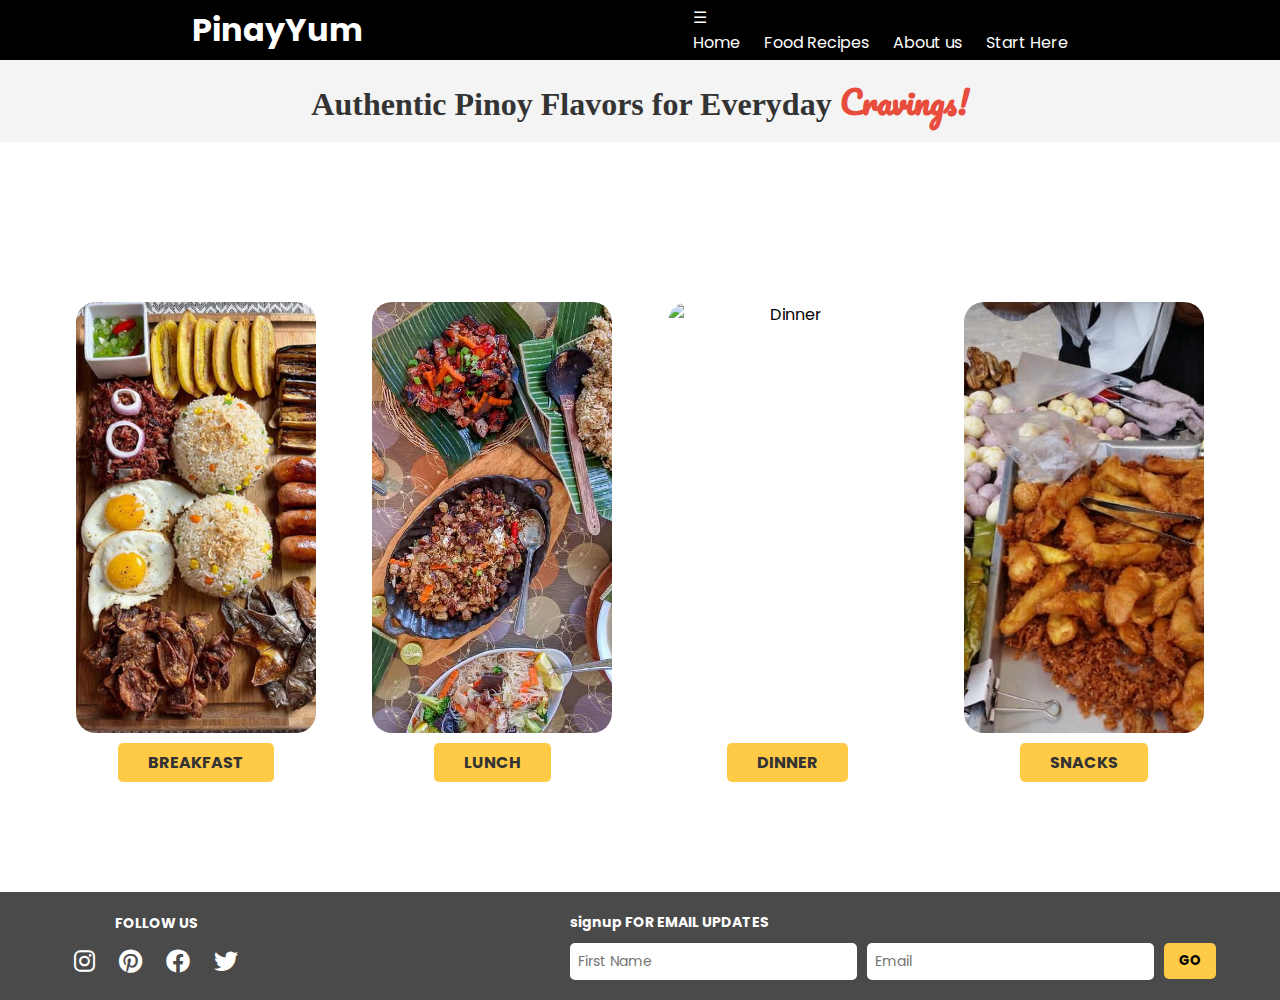
==== Recipe Sharing Web/index.html @ a67d1a05 "Update index.html" ====
<!DOCTYPE html>
<html lang="en">
<head>
    <meta charset="UTF-8">
    <meta name="viewport" content="width=device-width, initial-scale=1.0">
    <link rel="stylesheet" href="style.css">
    <link href="https://fonts.googleapis.com/css2?family=Pacifico&display=swap" rel="stylesheet">
    <link rel="stylesheet" href="https://cdnjs.cloudflare.com/ajax/libs/font-awesome/6.0.0-beta3/css/all.min.css">
    <link href="https://fonts.googleapis.com/css2?family=Dancing+Script:wght@400;700&display=swap" rel="stylesheet">
    <title>Pinoy Recipe</title>
</head>
<body>
    <header>
        <div class="nav">
            <h1 class="logo">PinayYum</h1>
            <nav>
                <div class="menu-icon">&#9776;</div>
                <ul class="nav-list">
                    <li>Home</li>
                    <li>Food Recipes</li>
                    <li>About us</li>
                    <li>Start Here</li>
                </ul>
            </nav>
        </div>
    </header>

    <section class="tagline-section">
        <div class="container">
            <p class="tagline">Authentic Pinoy Flavors for Everyday<span class="cursive"> Cravings!</span></p>
        </div>
    </section>
    
    <section class="bg-food">
        <div class="text-overlay">
            What's for?
        </div>

        <div class="flex-container">
            <div class="flex-item">
                <img src="images/breakfast.png" alt="Breakfast">
                <div class="label">BREAKFAST</div>
            </div>
            <div class="flex-item">
                <img src="images/lunch.png" alt="Lunch">
                <div class="label">LUNCH</div>
            </div>
            <div class="flex-item">
                <img src="images/dinner.png" alt="Dinner">
                <div class="label">DINNER</div>
            </div>
            <div class="flex-item">
                <img src="images/snacks.png" alt="Snacks">
                <div class="label">SNACKS</div>
            </div>
        </div>
    </section>

    <footer class="footer">
        <div class="footer-container">
            <div class="social-media">
                <span>FOLLOW US</span>
                <div class="social-icons">
                    <a href="#" aria-label="Instagram"><i class="fab fa-instagram"></i></a>
                    <a href="#" aria-label="Pinterest"><i class="fab fa-pinterest"></i></a>
                    <a href="#" aria-label="Facebook"><i class="fab fa-facebook"></i></a>
                    <a href="#" aria-label="Twitter"><i class="fab fa-twitter"></i></a>
                </div>
            </div>
            <div class="email-signup">
                <span class="signup-title">signup FOR EMAIL UPDATES</span>
                <div class="email-form">
                    <input type="text" placeholder="First Name">
                    <input type="email" placeholder="Email">
                    <button>GO</button>
                </div>
            </div>
        </div>
    </footer>
</body>
</html>
---- Recipe Sharing Web/style.css ----
@import url('https://fonts.googleapis.com/css?family=Poppins:wght@300;400;500;600&display=swap');

*{
    margin: 0;
    padding: 0;
    box-sizing: border-box;
    font-family: 'Poppins', sans-serif;
}

body{
    width: 100%;
    min-height: 100vh;
    background: white;
}

header{
    height: 60px;
    width: 100%;
    background: black;
    color: white;
    display: flex;
    align-items: center;
}

.nav{
    width: 70%;
    margin: 0 auto;
    display: flex;
    align-items: center;
    justify-content: space-between;
}

nav ul li{
    list-style: none;
    display: inline;
    margin-right: 20px;
    
}

/*
.logo {
  planning...
}
*/

.tagline-section {
    background-color: #f4f4f4; 
    padding: 1% 0; 
    display: flex; 
    justify-content: center;
    align-items: center; 
}

.container {
    width: 100%; 
    display: flex;
    justify-content: center;
}

.tagline {
    font-size: 2.5vw; 
    font-weight: bold;
    text-align: center;
    color: #333; 
    max-width: 90%; 
    font-family: 'Times New Roman', Times, serif;
}

.cursive {
    font-family: 'Pacifico', cursive; 
    color: #e74c3c;
}

.text-overlay {
    position: absolute; 
    top: 40; 
    left: 3%; 
    padding: 20px; 
    font-size: 3vw; 
    color: white; 
    font-family: 'Dancing Script', cursive;
    line-height: 1.2;
}

.bg-food {
    width: 100%;
    min-height: 750px; 
    background: url(images/background-food.png) no-repeat center center;
    background-size: cover;
    background-position: center center; 
    background-attachment: fixed; 
}

@media (max-width: 768px) {
    .bg-food {
        min-height: 600px; 
    }
}

@media (max-width: 480px) {
    .bg-food {
        min-height: 500px;
    }
}

.flex-container {
    display: flex;
    justify-content: space-evenly;
    align-items: flex-start;
    gap: 20px; 
    padding: 150px 50px 50px 50px;
    flex-wrap: wrap; 
    width: 100%;
    box-sizing: border-box;
    
}

.flex-item {
    display: flex;
    flex-direction: column;
    align-items: center;
    background-color: white;
    padding: 10px;
    border-radius: 10px;
    text-align: center;
    width: 22%; 
    box-sizing: border-box;
    transition: all 0.3s ease; 
    min-width: 250px; 
    height: 500px; 
    display: flex;
    flex-direction: column;
    justify-content: space-between; 
}

.flex-item img {
    width: 100%; 
    height: 90%; 
    object-fit: cover;
    border-radius: 20px;
    transition: all 0.3s ease; 
}

.label {
    margin-top: 10px;
    display: inline-block;
    background-color: #ffcb47;
    color: #333;
    font-weight: bold;
    padding: 5px 15px;
    border-radius: 5px;
    font-size: 16px;
    padding: 7px 30px; 
    font-family: 'Poppins', sans-serif;
    text-transform: uppercase;
}

.footer {
    background-color: #4a4a4a;
    color: white;
    padding: 20px 0;
    display: flex;
    justify-content: center;
    align-items: center;
}

.footer-container {
    display: flex;
    justify-content: space-between;
    align-items: center;
    width: 90%;
    max-width: 1200px;
}

.social-media {
    display: flex;
    flex-direction: column;
    align-items: center;
}

.social-media span {
    font-size: 14px;
    font-weight: bold;
    margin-bottom: 10px;
}

.social-icons a img {
    width: 30px;
    height: 30px;
    margin: 0 5px;
    transition: transform 0.3s;
}

.social-icons a img:hover {
    transform: scale(1.2);
}

.email-signup {
    display: flex;
    flex-direction: column;
    align-items: flex-start;
}

.signup-title {
    font-size: 14px;
    font-weight: bold;
    margin-bottom: 10px;
}

.email-form {
    display: flex;
    align-items: center;
    gap: 10px;
}

.email-form input {
    padding: 8px;
    border: none;
    border-radius: 5px;
    font-size: 14px;
}

.email-form button {
    padding: 8px 15px;
    background-color: #ffcb47;
    border: none;
    border-radius: 5px;
    font-weight: bold;
    cursor: pointer;
    transition: background-color 0.3s;
}

.email-form button:hover {
    background-color: #e5b23a;
}

.social-icons a {
    color: white;
    font-size: 24px;
    margin: 0 10px;
    transition: transform 0.3s, color 0.3s;
}

.social-icons a:hover {
    transform: scale(1.2);
    color: #ffcb47;
}

@media (max-width: 768px) {
    .footer-container {
        flex-direction: column;
        align-items: center;
        text-align: center;
    }

    .email-signup {
        align-items: center;
    }
}

@media (max-width: 768px) {
    .flex-item img {
        height: 75%;
    }
}

@media (max-width: 480px) {
    .flex-item img {
        height: 65%;
    }
}

@media (max-width: 768px) {
    .text-overlay {
        font-size: 8vw; 
        padding: 15px; 
    }
}

@media (max-width: 480px) {
    .text-overlay {
        font-size: 10vw; 
        padding: 10px; 
    }
}

@media (max-width: 768px) {
    .text-overlay {
        font-size: 8vw; 
        padding: 15px; 
    }
}

@media (max-width: 480px) {
    .text-overlay {
        font-size: 10vw; 
        padding: 10px; 
    }
}
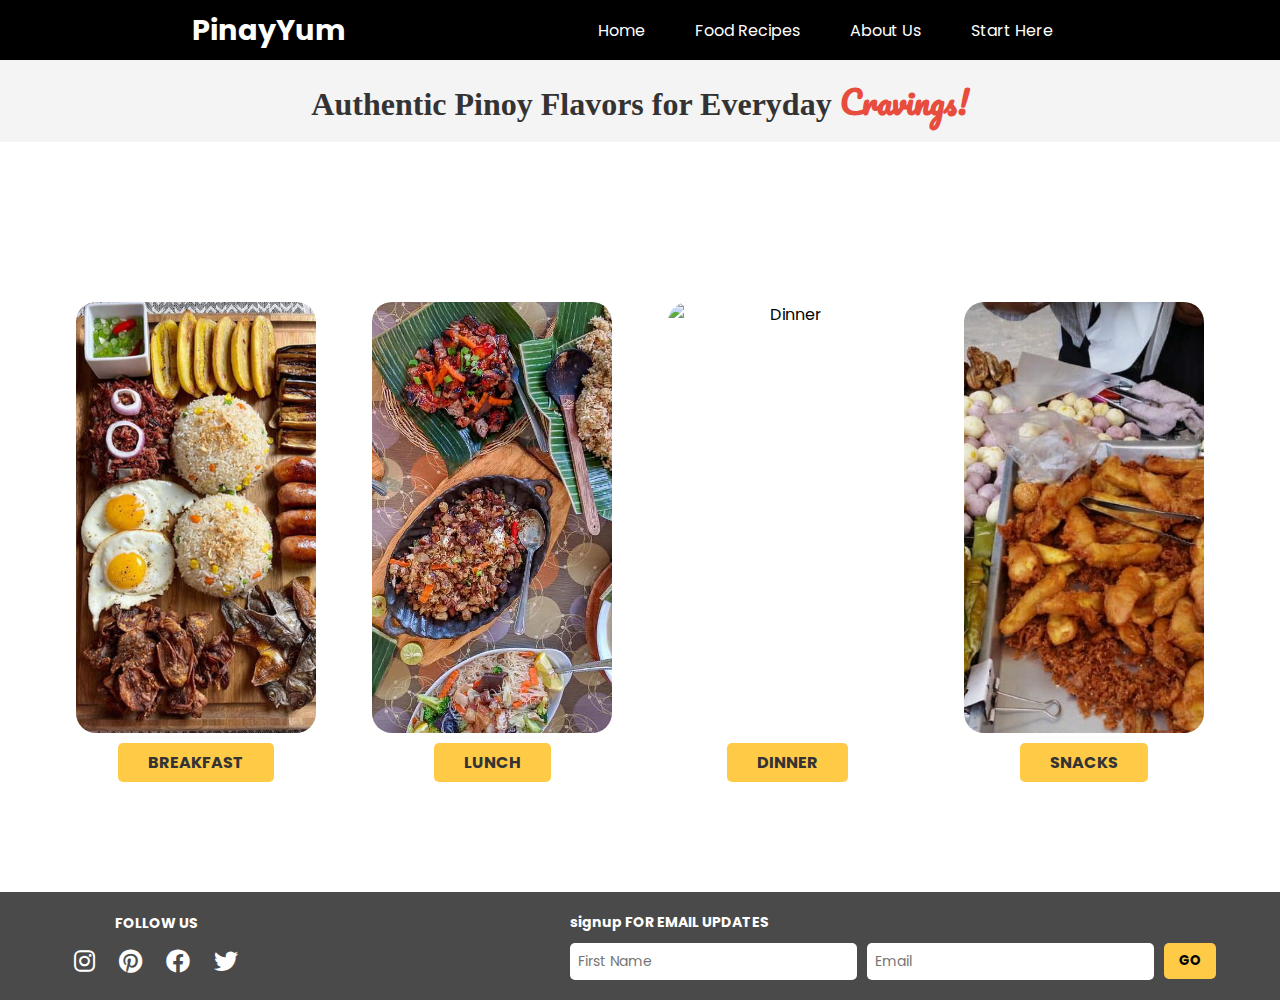
==== commit f3a65642: "latest update" ====
--- a/Recipe Sharing Web/index.html
+++ b/Recipe Sharing Web/index.html
@@ -16,10 +16,10 @@
             <nav>
                 <div class="menu-icon">&#9776;</div>
                 <ul class="nav-list">
-                    <li>Home</li>
-                    <li>Food Recipes</li>
-                    <li>About us</li>
-                    <li>Start Here</li>
+                    <li><a href="index.html">Home</a></li>
+                    <li><a href="food-recipes.html">Food Recipes</a></li>
+                    <li><a href="about-us.html">About Us</a></li>
+                    <li><a href="start-here.html">Start Here</a></li>
                 </ul>
             </nav>
         </div>
@@ -78,4 +78,4 @@
         </div>
     </footer>
 </body>
-</html>
+</html>--- a/Recipe Sharing Web/style.css
+++ b/Recipe Sharing Web/style.css
@@ -1,19 +1,19 @@
 @import url('https://fonts.googleapis.com/css?family=Poppins:wght@300;400;500;600&display=swap');
 
-*{
+* {
     margin: 0;
     padding: 0;
     box-sizing: border-box;
     font-family: 'Poppins', sans-serif;
 }
 
-body{
+body {
     width: 100%;
     min-height: 100vh;
     background: white;
 }
 
-header{
+header {
     height: 60px;
     width: 100%;
     background: black;
@@ -22,7 +22,7 @@
     align-items: center;
 }
 
-.nav{
+.nav {
     width: 70%;
     margin: 0 auto;
     display: flex;
@@ -30,70 +30,92 @@
     justify-content: space-between;
 }
 
-nav ul li{
+.logo {
+    font-size: 1.8rem;
+    font-weight: bold;
+}
+
+.nav-list {
+    display: flex;
     list-style: none;
-    display: inline;
+}
+
+nav ul li {
     margin-right: 20px;
-    
-}
-
-/*
-.logo {
-  planning...
-}
-*/
+}
+
+nav ul li a {
+    color: white;
+    text-decoration: none;
+    font-size: 1rem;
+    padding: 10px 15px;
+    display: inline-block;
+    transition: background-color 0.3s ease;
+}
+
+nav ul li a:hover {
+    background-color: #333;
+    border-radius: 5px;
+}
+
+.menu-icon {
+    font-size: 30px;
+    padding: 20px;
+    cursor: pointer;
+    display: none;
+}
 
 .tagline-section {
-    background-color: #f4f4f4; 
-    padding: 1% 0; 
-    display: flex; 
+    background-color: #f4f4f4;
+    padding: 1% 0;
+    display: flex;
     justify-content: center;
-    align-items: center; 
+    align-items: center;
 }
 
 .container {
-    width: 100%; 
+    width: 100%;
     display: flex;
     justify-content: center;
 }
 
 .tagline {
-    font-size: 2.5vw; 
+    font-size: 2.5vw;
     font-weight: bold;
     text-align: center;
-    color: #333; 
-    max-width: 90%; 
+    color: #333;
+    max-width: 90%;
     font-family: 'Times New Roman', Times, serif;
 }
 
 .cursive {
-    font-family: 'Pacifico', cursive; 
+    font-family: 'Pacifico', cursive;
     color: #e74c3c;
 }
 
 .text-overlay {
-    position: absolute; 
-    top: 40; 
-    left: 3%; 
-    padding: 20px; 
-    font-size: 3vw; 
-    color: white; 
+    position: absolute;
+    top: 40;
+    left: 3%;
+    padding: 20px;
+    font-size: 3vw;
+    color: white;
     font-family: 'Dancing Script', cursive;
     line-height: 1.2;
 }
 
 .bg-food {
     width: 100%;
-    min-height: 750px; 
+    min-height: 750px;
     background: url(images/background-food.png) no-repeat center center;
     background-size: cover;
-    background-position: center center; 
-    background-attachment: fixed; 
+    background-position: center center;
+    background-attachment: fixed;
 }
 
 @media (max-width: 768px) {
     .bg-food {
-        min-height: 600px; 
+        min-height: 600px;
     }
 }
 
@@ -107,12 +129,11 @@
     display: flex;
     justify-content: space-evenly;
     align-items: flex-start;
-    gap: 20px; 
+    gap: 20px;
     padding: 150px 50px 50px 50px;
-    flex-wrap: wrap; 
+    flex-wrap: wrap;
     width: 100%;
     box-sizing: border-box;
-    
 }
 
 .flex-item {
@@ -123,22 +144,22 @@
     padding: 10px;
     border-radius: 10px;
     text-align: center;
-    width: 22%; 
+    width: 22%;
     box-sizing: border-box;
-    transition: all 0.3s ease; 
-    min-width: 250px; 
-    height: 500px; 
+    transition: all 0.3s ease;
+    min-width: 250px;
+    height: 500px;
     display: flex;
     flex-direction: column;
-    justify-content: space-between; 
+    justify-content: space-between;
 }
 
 .flex-item img {
-    width: 100%; 
-    height: 90%; 
+    width: 100%;
+    height: 90%;
     object-fit: cover;
     border-radius: 20px;
-    transition: all 0.3s ease; 
+    transition: all 0.3s ease;
 }
 
 .label {
@@ -150,7 +171,7 @@
     padding: 5px 15px;
     border-radius: 5px;
     font-size: 16px;
-    padding: 7px 30px; 
+    padding: 7px 30px;
     font-family: 'Poppins', sans-serif;
     text-transform: uppercase;
 }
@@ -256,6 +277,16 @@
     .email-signup {
         align-items: center;
     }
+
+    .flex-container {
+        flex-direction: column;
+        align-items: center;
+    }
+
+    .flex-item {
+        width: 80%;
+        margin-bottom: 20px;
+    }
 }
 
 @media (max-width: 768px) {
@@ -272,35 +303,54 @@
 
 @media (max-width: 768px) {
     .text-overlay {
-        font-size: 8vw; 
-        padding: 15px; 
+        font-size: 8vw;
+        padding: 15px;
     }
 }
 
 @media (max-width: 480px) {
     .text-overlay {
-        font-size: 10vw; 
-        padding: 10px; 
-    }
-}
-
-@media (max-width: 768px) {
-    .text-overlay {
-        font-size: 8vw; 
-        padding: 15px; 
-    }
-}
-
-@media (max-width: 480px) {
-    .text-overlay {
-        font-size: 10vw; 
-        padding: 10px; 
-    }
-}
-
-
-
-
-
-
-
+        font-size: 10vw;
+        padding: 10px;
+    }
+}
+
+@media only screen and (min-width: 768px) {
+    .menu-icon {
+        display: none;
+    }
+
+    .nav-list {
+        display: flex;
+    }
+}
+
+@media only screen and (max-width: 768px) {
+    .menu-icon {
+        display: block;
+    }
+
+    .nav-list {
+        display: none;
+        position: absolute;
+        top: 60px;
+        right: 0;
+        background: black;
+        width: 100%;
+        padding: 20px 0;
+        text-align: center;
+    }
+
+    .nav-list li {
+        margin: 15px 0;
+    }
+
+    .nav-list li a {
+        font-size: 1.2rem;
+    }
+
+    .nav-list.active {
+        display: block;
+    }
+}
+
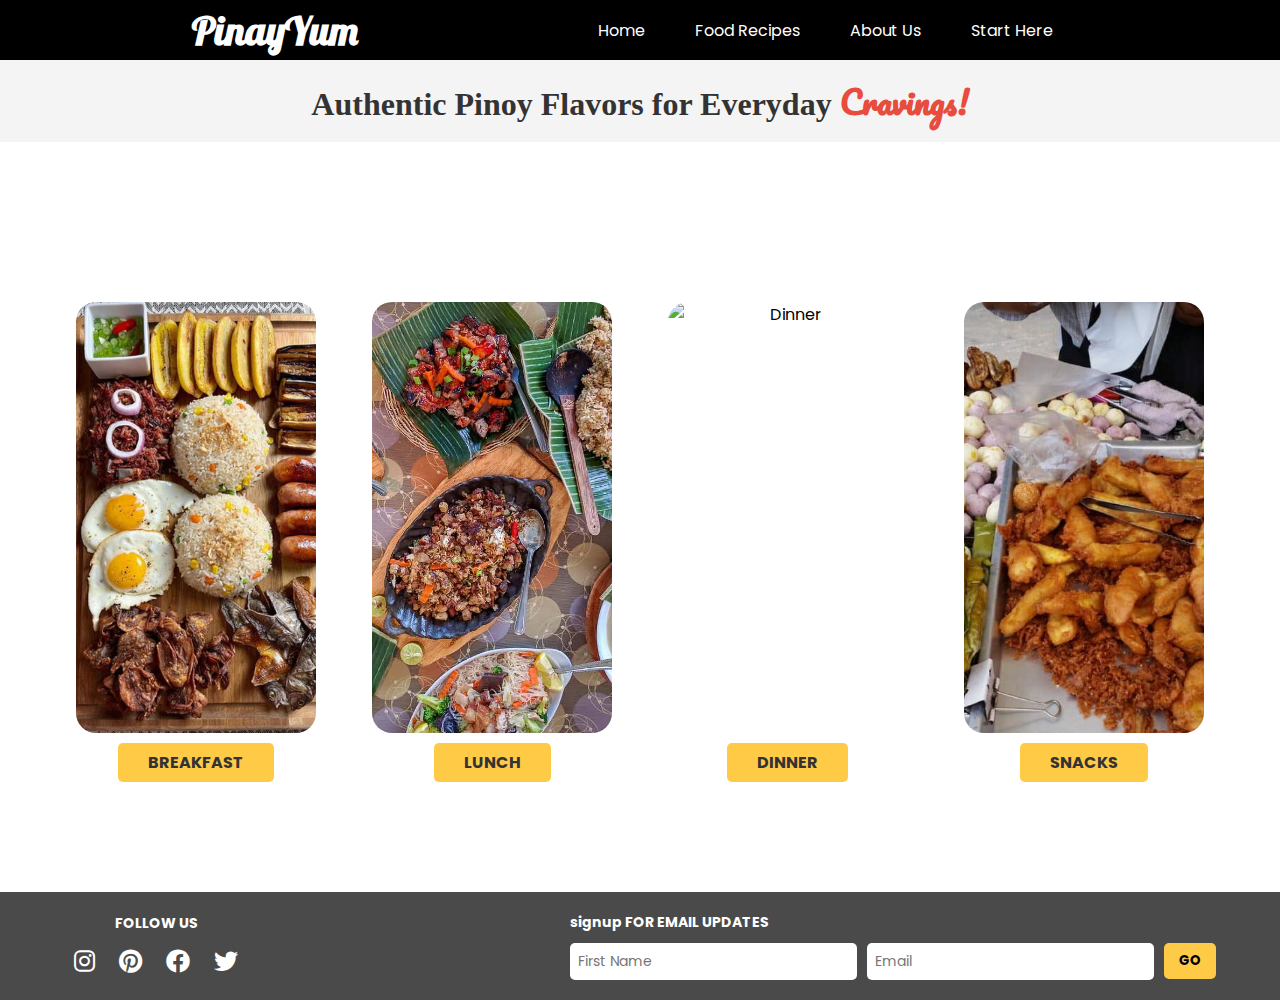
==== commit 46272fd1: "logo edits" ====
--- a/Recipe Sharing Web/index.html
+++ b/Recipe Sharing Web/index.html
@@ -7,6 +7,7 @@
     <link href="https://fonts.googleapis.com/css2?family=Pacifico&display=swap" rel="stylesheet">
     <link rel="stylesheet" href="https://cdnjs.cloudflare.com/ajax/libs/font-awesome/6.0.0-beta3/css/all.min.css">
     <link href="https://fonts.googleapis.com/css2?family=Dancing+Script:wght@400;700&display=swap" rel="stylesheet">
+    <link href="https://fonts.googleapis.com/css2?family=Lobster&display=swap" rel="stylesheet">
     <title>Pinoy Recipe</title>
 </head>
 <body>
--- a/Recipe Sharing Web/style.css
+++ b/Recipe Sharing Web/style.css
@@ -31,8 +31,11 @@
 }
 
 .logo {
-    font-size: 1.8rem;
-    font-weight: bold;
+    font-size: 2.5rem;
+    font-family: 'Lobster', cursive;
+    color: #ffffff;
+    margin: 0;
+    text-align: center;
 }
 
 .nav-list {
@@ -107,7 +110,7 @@
 .bg-food {
     width: 100%;
     min-height: 750px;
-    background: url(images/background-food.png) no-repeat center center;
+    background: url(images/background-food\ \(1\).png) no-repeat center center;
     background-size: cover;
     background-position: center center;
     background-attachment: fixed;
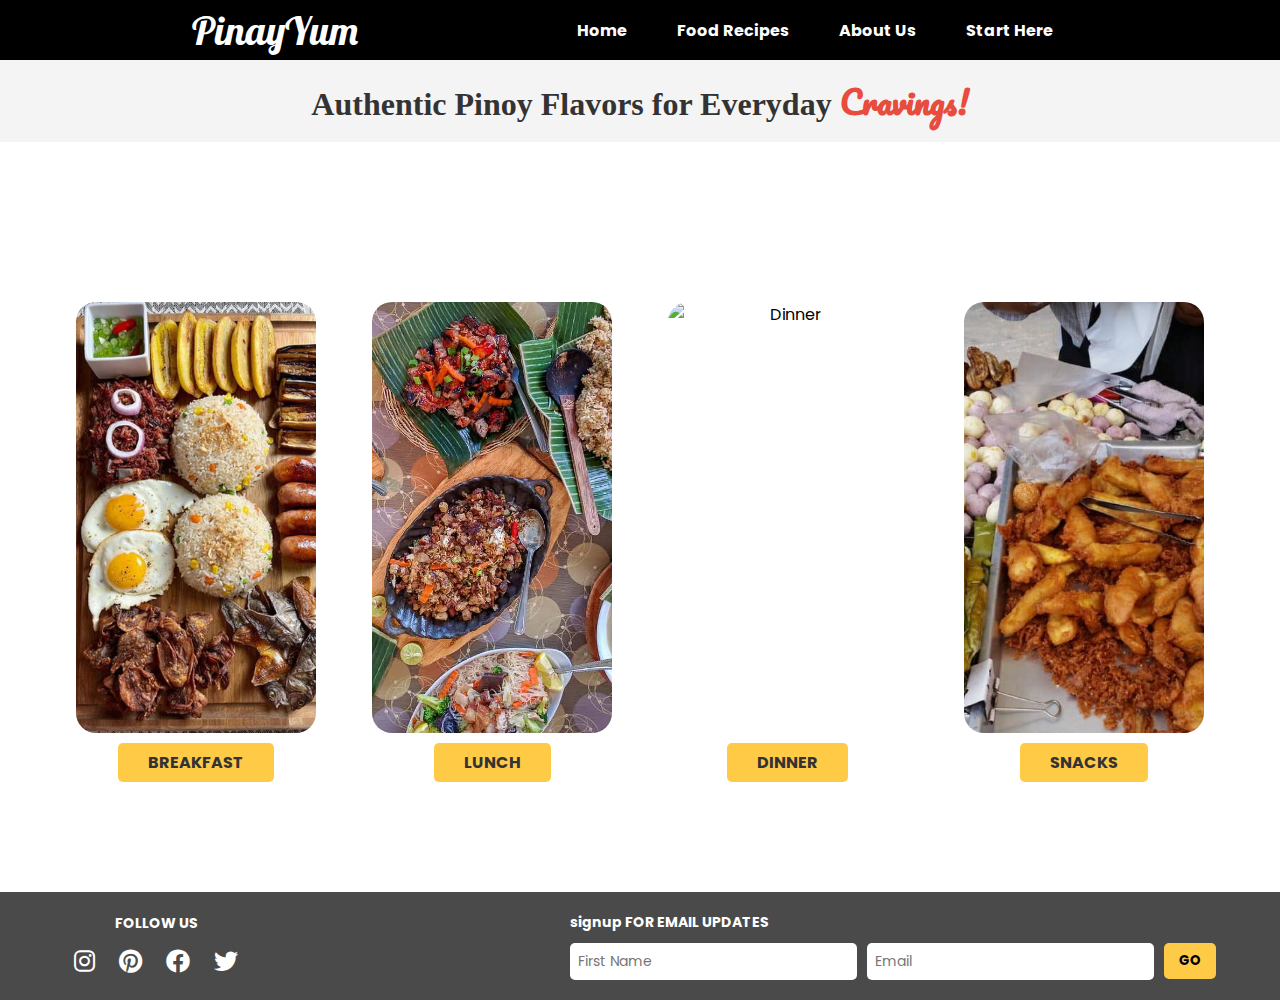
==== commit 4daeb30f: "Logo and hovering done!" ====
--- a/Recipe Sharing Web/index.html
+++ b/Recipe Sharing Web/index.html
@@ -13,7 +13,7 @@
 <body>
     <header>
         <div class="nav">
-            <h1 class="logo">PinayYum</h1>
+            <a href="index.html" class="logo">PinayYum</a>
             <nav>
                 <div class="menu-icon">&#9776;</div>
                 <ul class="nav-list">
@@ -38,22 +38,22 @@
         </div>
 
         <div class="flex-container">
-            <div class="flex-item">
+            <a href="breakfast.html" class="flex-item">
                 <img src="images/breakfast.png" alt="Breakfast">
                 <div class="label">BREAKFAST</div>
-            </div>
-            <div class="flex-item">
+            </a>
+            <a href="lunch.html" class="flex-item">
                 <img src="images/lunch.png" alt="Lunch">
                 <div class="label">LUNCH</div>
-            </div>
-            <div class="flex-item">
+            </a>
+            <a href="dinner.html" class="flex-item">
                 <img src="images/dinner.png" alt="Dinner">
                 <div class="label">DINNER</div>
-            </div>
-            <div class="flex-item">
+            </a>
+            <a href="snacks.html" class="flex-item">
                 <img src="images/snacks.png" alt="Snacks">
                 <div class="label">SNACKS</div>
-            </div>
+            </a>
         </div>
     </section>
 
@@ -79,4 +79,4 @@
         </div>
     </footer>
 </body>
-</html>+</html>
--- a/Recipe Sharing Web/style.css
+++ b/Recipe Sharing Web/style.css
@@ -31,6 +31,7 @@
 }
 
 .logo {
+    text-decoration: none;
     font-size: 2.5rem;
     font-family: 'Lobster', cursive;
     color: #ffffff;
@@ -41,6 +42,7 @@
 .nav-list {
     display: flex;
     list-style: none;
+    font-weight: bold;
 }
 
 nav ul li {
@@ -149,12 +151,12 @@
     text-align: center;
     width: 22%;
     box-sizing: border-box;
-    transition: all 0.3s ease;
+    transition: transform 0.3s ease, filter 0.3s ease;
     min-width: 250px;
     height: 500px;
-    display: flex;
-    flex-direction: column;
     justify-content: space-between;
+    text-decoration: none; 
+    color: inherit; 
 }
 
 .flex-item img {
@@ -162,7 +164,16 @@
     height: 90%;
     object-fit: cover;
     border-radius: 20px;
-    transition: all 0.3s ease;
+    transition: transform 0.3s ease, filter 0.3s ease;
+}
+
+.flex-item:hover {
+    transform: scale(1.05); 
+    filter: brightness(1); 
+}
+
+.flex-item:hover img {
+    filter: brightness(1); 
 }
 
 .label {
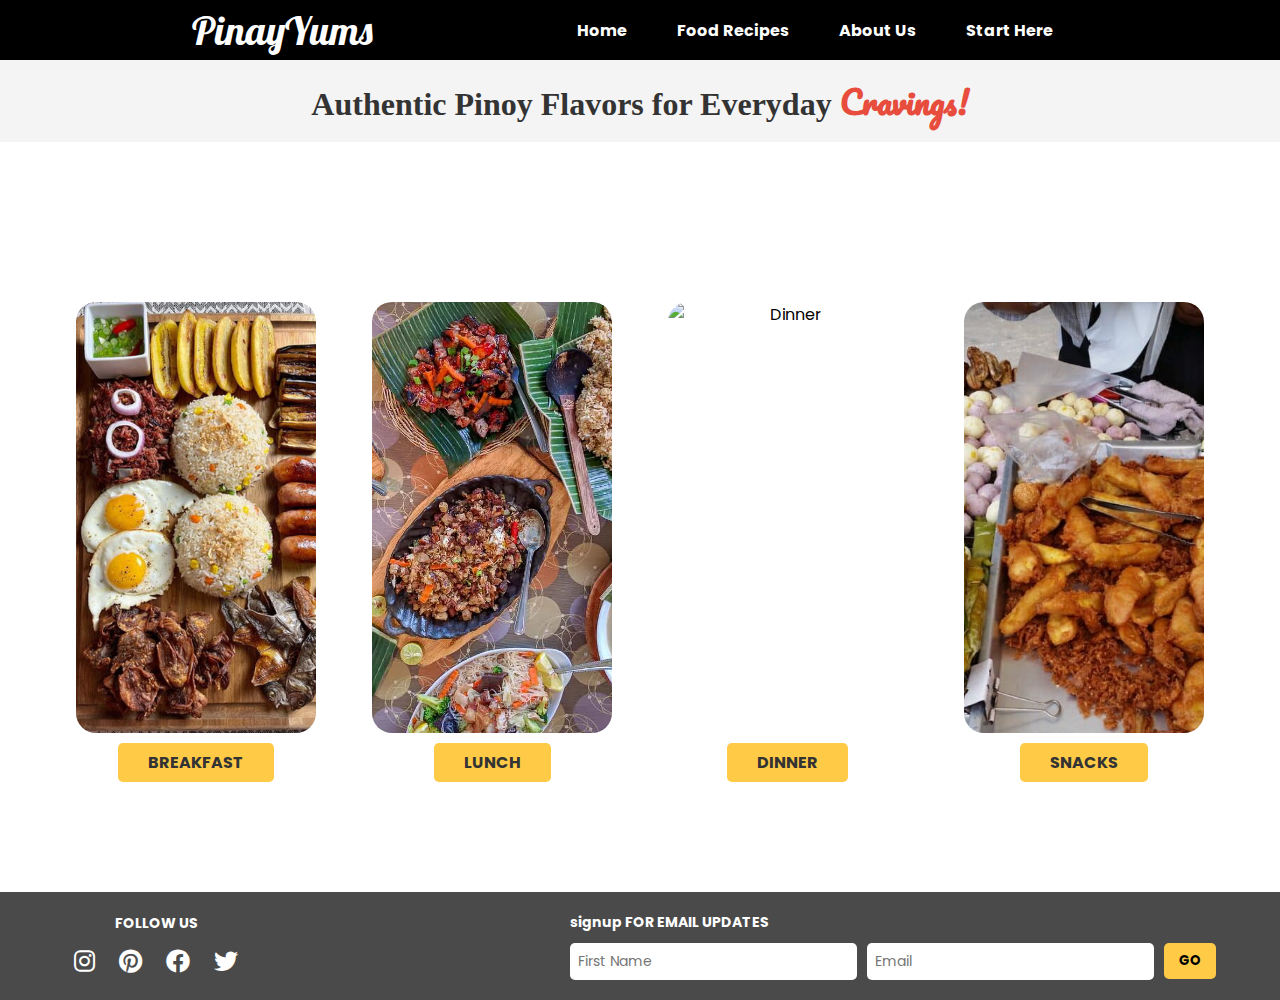
==== commit 53c36a70: "s" ====
--- a/Recipe Sharing Web/index.html
+++ b/Recipe Sharing Web/index.html
@@ -13,7 +13,7 @@
 <body>
     <header>
         <div class="nav">
-            <a href="index.html" class="logo">PinayYum</a>
+            <a href="index.html" class="logo">PinayYums</a>
             <nav>
                 <div class="menu-icon">&#9776;</div>
                 <ul class="nav-list">
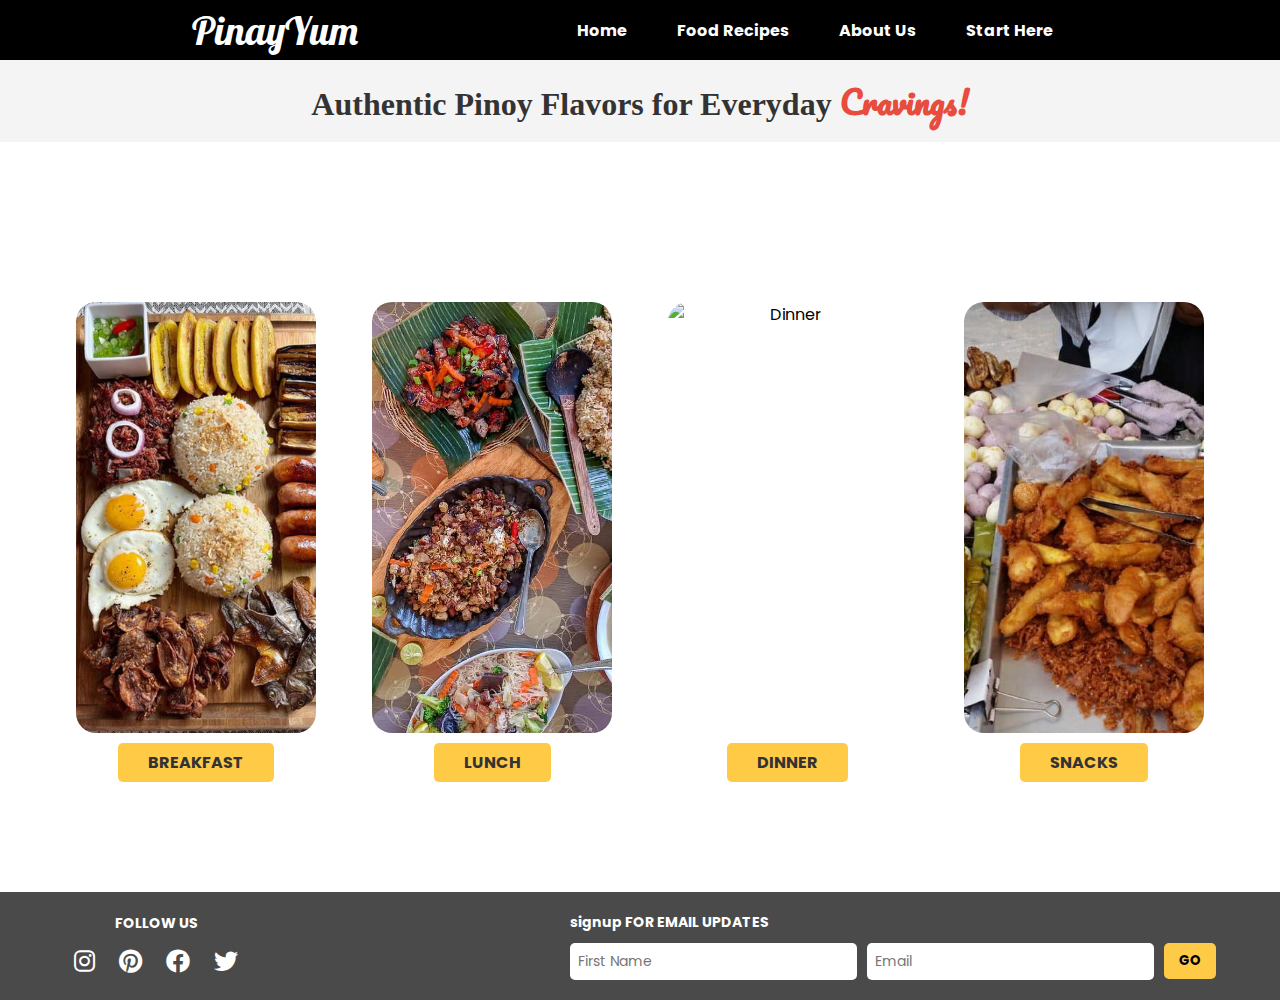
==== commit 4511ea3f: "test" ====
--- a/Recipe Sharing Web/index.html
+++ b/Recipe Sharing Web/index.html
@@ -13,7 +13,7 @@
 <body>
     <header>
         <div class="nav">
-            <a href="index.html" class="logo">PinayYums</a>
+            <a href="index.html" class="logo">PinayYum</a>
             <nav>
                 <div class="menu-icon">&#9776;</div>
                 <ul class="nav-list">
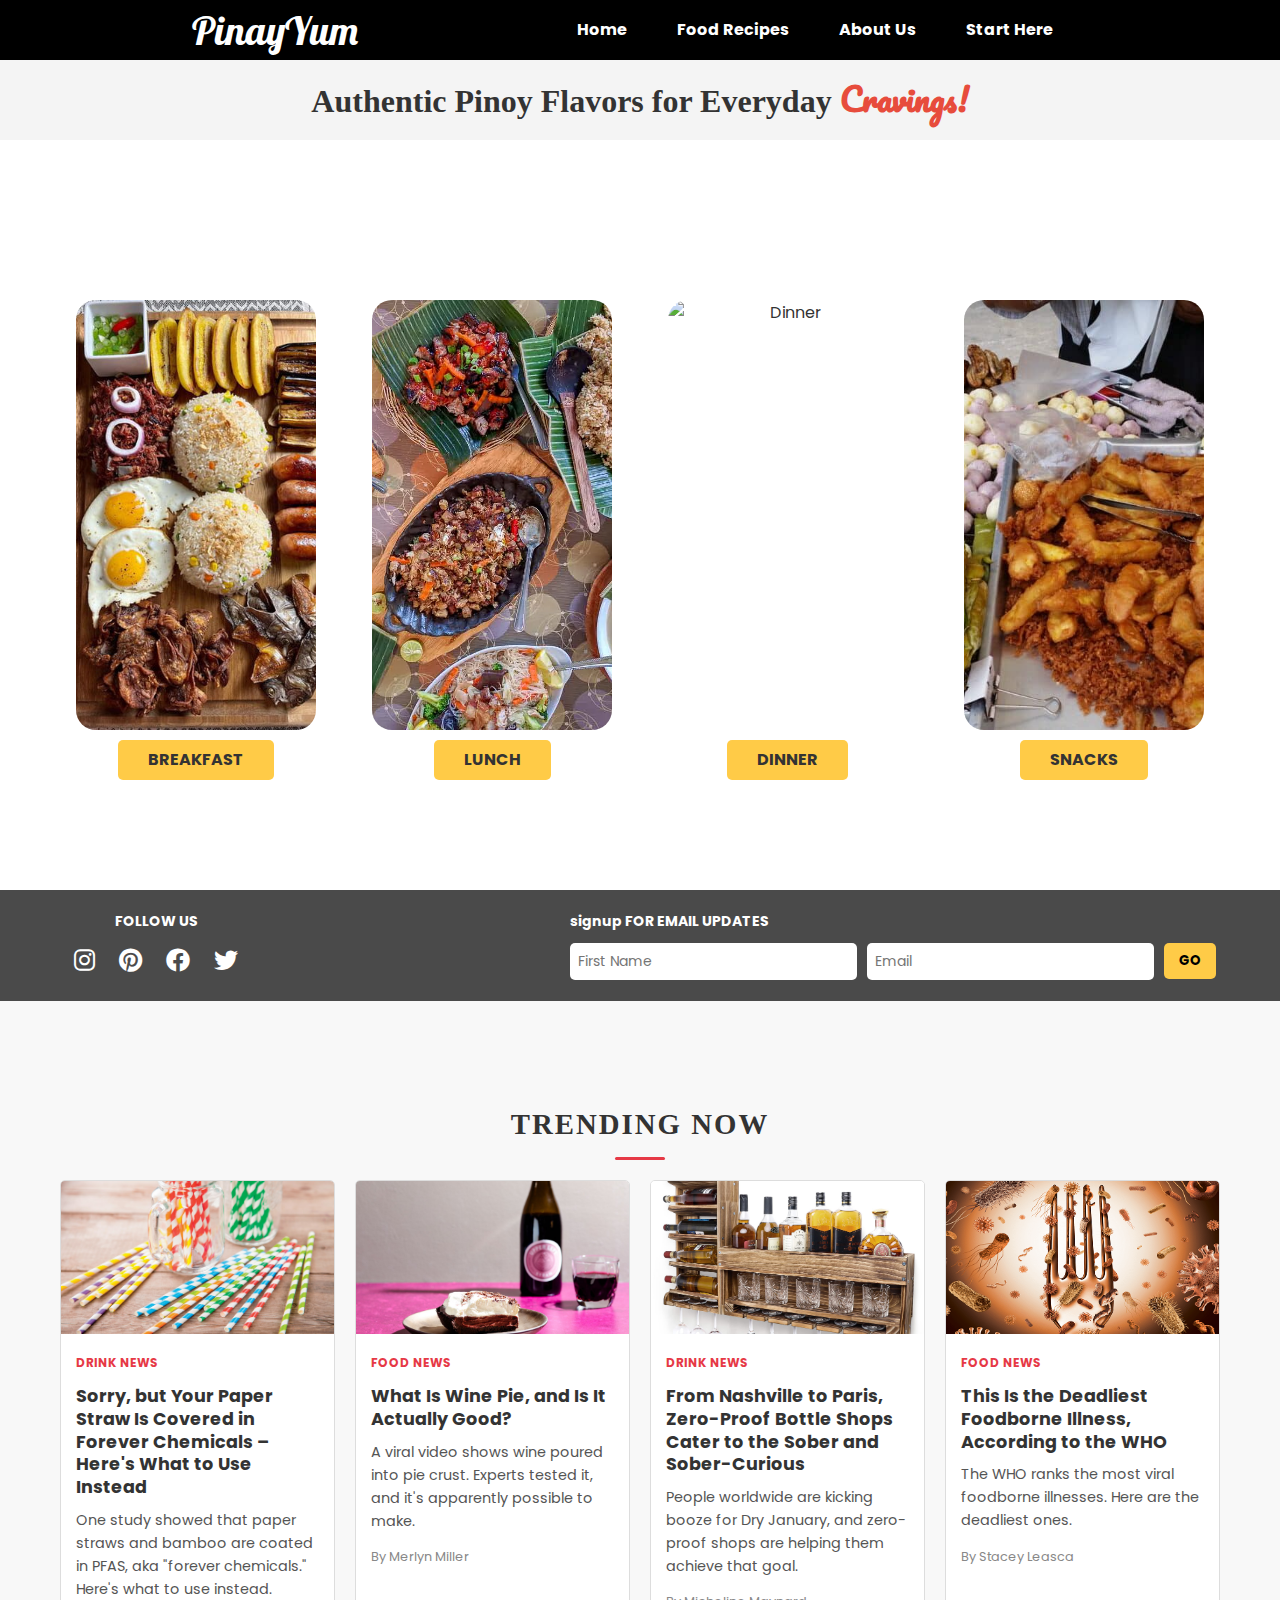
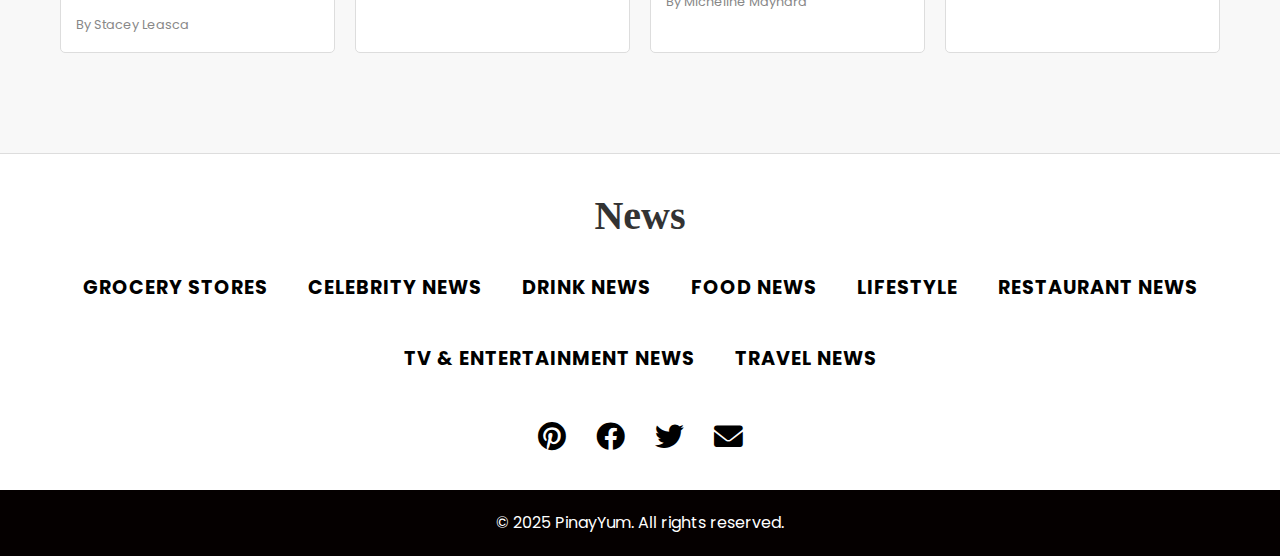
==== commit a67683d2: "home page changes" ====
--- a/Recipe Sharing Web/index.html
+++ b/Recipe Sharing Web/index.html
@@ -4,6 +4,7 @@
     <meta charset="UTF-8">
     <meta name="viewport" content="width=device-width, initial-scale=1.0">
     <link rel="stylesheet" href="style.css">
+    <link rel="stylesheet" href="start-here-style.css">
     <link href="https://fonts.googleapis.com/css2?family=Pacifico&display=swap" rel="stylesheet">
     <link rel="stylesheet" href="https://cdnjs.cloudflare.com/ajax/libs/font-awesome/6.0.0-beta3/css/all.min.css">
     <link href="https://fonts.googleapis.com/css2?family=Dancing+Script:wght@400;700&display=swap" rel="stylesheet">
@@ -78,5 +79,80 @@
             </div>
         </div>
     </footer>
+
+    <section class="trending-section">
+        <h2 class="trending-title">Trending Now</h2>
+        <div class="trending-container">
+            <div class="trending-item">
+                <div class="trending-img-wrapper">
+                    <img src="images/straw.jpg" alt="Paper Straws">
+                </div>
+                <div class="trending-content">
+                    <span class="category">Drink News</span>
+                    <h3><a href="https://www.foodandwine.com/paper-straws-pfas-forever-chemicals-8768492" target="_blank">Sorry, but Your Paper Straw Is Covered in Forever Chemicals – Here's What to Use Instead</a></h3>
+                    <p>One study showed that paper straws and bamboo are coated in PFAS, aka "forever chemicals." Here's what to use instead.</p>
+                    <span class="author">By Stacey Leasca</span>
+                </div>
+            </div>
+            <div class="trending-item">
+                <div class="trending-img-wrapper">
+                    <img src="images/wine.jpg" alt="Wine Pie">
+                </div>
+                <div class="trending-content">
+                    <span class="category">Food News</span>
+                    <h3><a href="https://www.foodandwine.com/wine-pie-8769186" target="_blank">What Is Wine Pie, and Is It Actually Good?</a></h3>
+                    <p>A viral video shows wine poured into pie crust. Experts tested it, and it's apparently possible to make.</p>
+                    <span class="author">By Merlyn Miller</span>
+                </div>
+            </div>
+            <div class="trending-item">
+                <div class="trending-img-wrapper">
+                    <img src="images/wine-shelf.jpg" alt="Zero-Proof Bottle Shops">
+                </div>
+                <div class="trending-content">
+                    <span class="category">Drink News</span>
+                    <h3><a href="https://www.foodandwine.com/non-alcoholic-bottle-shops-8769254" target="_blank">From Nashville to Paris, Zero-Proof Bottle Shops Cater to the Sober and Sober-Curious</a></h3>
+                    <p>People worldwide are kicking booze for Dry January, and zero-proof shops are helping them achieve that goal.</p>
+                    <span class="author">By Micheline Maynard</span>
+                </div>
+            </div>
+            <div class="trending-item">
+                <div class="trending-img-wrapper">
+                    <img src="images/bacteria.png" alt="Foodborne Illness">
+                </div>
+                <div class="trending-content">
+                    <span class="category">Food News</span>
+                    <h3><a href="https://www.foodandwine.com/most-viral-foodborne-illnesses-world-health-organization-8767812" target="_blank">This Is the Deadliest Foodborne Illness, According to the WHO</a></h3>
+                    <p>The WHO ranks the most viral foodborne illnesses. Here are the deadliest ones.</p>
+                    <span class="author">By Stacey Leasca</span>
+                </div>
+            </div>
+        </div>
+    </section>    
+
+    <section class="news-section">
+        <h2 class="news-title">News</h2>
+        <div class="news-categories">
+            <a href="#">Grocery Stores</a>
+            <a href="#">Celebrity News</a>
+            <a href="#">Drink News</a>
+            <a href="#">Food News</a>
+            <a href="#">Lifestyle</a>
+            <a href="#">Restaurant News</a>
+            <a href="#">TV & Entertainment News</a>
+            <a href="#">Travel News</a>
+        </div>
+        <div class="news-icons">
+            <a href="#" aria-label="Pinterest"><i class="fab fa-pinterest"></i></a>
+            <a href="#" aria-label="Facebook"><i class="fab fa-facebook"></i></a>
+            <a href="#" aria-label="Twitter"><i class="fab fa-twitter"></i></a>
+            <a href="#" aria-label="Email"><i class="fas fa-envelope"></i></a>
+        </div>
+    </section>    
+
+    <section class="rights-reserved">
+        <p>&copy; 2025 PinayYum. All rights reserved.</p>
+    </section>
+    
 </body>
 </html>
--- a/Recipe Sharing Web/style.css
+++ b/Recipe Sharing Web/style.css
@@ -281,6 +281,158 @@
     color: #ffcb47;
 }
 
+.trending-section {
+    background-color: #f8f8f8;
+    padding: 100px 60px;
+}
+
+.trending-title {
+    font-size: 1.8em;
+    font-weight: bold;
+    font-family: 'Georgia', serif; 
+    text-transform: uppercase;
+    letter-spacing: 2px;
+    color: #333;
+    margin-bottom: 20px;
+    position: relative;
+    text-align: center;
+}
+
+.trending-title::after {
+    content: '';
+    display: block;
+    width: 50px;
+    height: 3px;
+    background-color: #e63946; 
+    margin: 10px auto 0; 
+    border-radius: 2px;
+}
+
+.trending-container {
+    display: grid;
+    grid-template-columns: repeat(4, 1fr);
+    gap: 20px;
+    max-width: 1200px;
+    margin: 0 auto;
+}
+
+.trending-item {
+    display: flex;
+    flex-direction: column;
+    text-align: left;
+    border: 1px solid #ddd;
+    border-radius: 5px;
+    background-color: #fff;
+    overflow: hidden;
+}
+
+.trending-img-wrapper {
+    width: 100%;
+    padding-top: 56.25%; 
+    position: relative;
+    overflow: hidden;
+}
+
+.trending-img-wrapper img {
+    position: absolute;
+    top: 0;
+    left: 0;
+    width: 100%;
+    height: 100%;
+    object-fit: cover;
+}
+
+.trending-content {
+    padding: 15px;
+}
+
+.category {
+    font-size: 0.75em;
+    font-weight: bold;
+    color: #e63946;
+    text-transform: uppercase;
+    margin-bottom: 10px;
+}
+
+.trending-content h3 {
+    font-size: 1.1em;
+    margin: 10px 0;
+    font-weight: bold;
+    line-height: 1.3;
+}
+
+.trending-content h3 a {
+    color: #333;
+    text-decoration: none;
+}
+
+.trending-content h3 a:hover {
+    text-decoration: underline;
+    color: #000;
+}
+
+.trending-content p {
+    font-size: 0.9em;
+    color: #555;
+    margin: 10px 0;
+}
+
+.author {
+    font-size: 0.8em;
+    color: #888;
+    margin-top: 10px;
+}
+    
+.news-section {
+    text-align: center;
+    padding: 30px 20px;
+    border-top: 1px solid #ddd;
+}
+
+.news-title {
+    font-size: 2.5rem; 
+    font-weight: bold;
+    margin-bottom: 25px;
+    font-family: 'Georgia', serif; 
+}
+
+.news-categories {
+    display: flex;
+    justify-content: center;
+    flex-wrap: wrap;
+    gap: 40px; 
+    margin-bottom: 40px; 
+}
+
+.news-categories a {
+    font-size: 1.2rem; 
+    letter-spacing: 1px; 
+    color: black;
+    text-transform: uppercase;
+    text-decoration: none;
+    font-weight: bold;
+}
+
+.news-categories a:hover {
+    text-decoration: underline;
+}
+
+.news-icons {
+    display: flex;
+    justify-content: center;
+    gap: 30px;
+}
+
+.news-icons a {
+    font-size: 1.8rem; 
+    color: black;
+    transition: color 0.3s ease;
+}
+
+.news-icons a:hover {
+    color: #ffcb47;
+}
+
 @media (max-width: 768px) {
     .footer-container {
         flex-direction: column;
--- a/Recipe Sharing Web/start-here-style.css
+++ b/Recipe Sharing Web/start-here-style.css
@@ -0,0 +1,135 @@
+/* General Reset */
+* {
+    margin: 0;
+    padding: 0;
+    box-sizing: border-box;
+}
+
+body {
+    font-family: 'Raleway', sans-serif;
+    line-height: 1.6;
+    color: #333;
+}
+
+.main-content {
+    position: relative;
+    padding: 60px;
+    height: 80vh;
+    overflow: hidden;
+    text-align: center;
+    color: white;
+}
+
+.background-image {
+    width: 80%;
+    height: 100%;
+    object-fit: cover;
+}
+
+.overlay {
+    position: absolute;
+    top: 50%;
+    left: 30%;
+    transform: translate(-50%, -50%);
+    text-align: left;
+    color: white;
+    width: 90%;
+    max-width: 600px;
+}
+
+.overlay h1 {
+    font-family: 'Courier New', Courier, monospace;
+    font-size: 3rem;
+    margin-bottom: 20px;
+    text-shadow: 2px 2px 5px rgba(0, 0, 0, 0.7);
+}
+
+.overlay .button {
+    font-family: 'Poppins', sans-serif;
+    font-size: 1.2rem;
+    text-decoration: none;
+    color: black;
+    background-color: #ffcb47;
+    padding: 10px 20px;
+    border-radius: 5px;
+    box-shadow: 0 4px 8px rgba(0, 0, 0, 0.2);
+    transition: all 0.3s ease;
+}
+
+.blog-content {
+    background-color: #f9f4ee; /* Soft, warm background color */
+    padding: 50px 20px;
+    font-family: 'Dancing Script', cursive; /* Elegant font for the section */
+    line-height: 1.8;
+    color: #333; /* Dark text color for readability */
+    border-radius: 10px; /* Rounded corners */
+    box-shadow: 0 4px 8px rgba(0, 0, 0, 0.1); /* Subtle shadow for depth */
+    margin: 20px auto;
+    max-width: 800px;
+}
+
+.blog-content h2 {
+    font-family: 'Pacifico', cursive;
+    font-size: 2.5rem;
+    color: black; /* A vibrant color to draw attention */
+    margin-bottom: 20px;
+    text-align: center;
+}
+
+.blog-content h4 {
+    font-family: 'Dancing Script', cursive;
+    font-size: 1.8rem;
+    color: red; /* Calming accent color */
+    margin-bottom: 15px;
+    text-align: center;
+}
+
+.blog-content p {
+    font-family: 'Open Sans', sans-serif; /* Clean and modern font */
+    font-size: 1rem;
+    margin-bottom: 15px;
+    text-align: justify;
+}
+
+.blog-content .content-wrapper {
+    display: flex;
+    flex-direction: column;
+    align-items: center;
+    gap: 20px;
+}
+
+.blog-content .image-container img {
+    width: 100%;
+    max-width: 600px;
+    border-radius: 10px;
+    box-shadow: 0 4px 8px rgba(0, 0, 0, 0.1);
+    transition: transform 0.3s ease, box-shadow 0.3s ease;
+}
+
+.blog-content .image-container img:hover {
+    transform: scale(1.05);
+    box-shadow: 0 8px 16px rgba(0, 0, 0, 0.2);
+}
+
+.blog-content .text-container {
+    padding: 20px;
+    color: black;
+}
+
+.blog-content .text-container p:last-child {
+    font-style: italic;
+    color: black;
+}
+
+
+.rights-reserved {
+    text-align: center;
+    padding: 20px;
+    background-color: #050000;
+    margin-top: 0;
+}
+
+.rights-reserved p {
+    margin: 0;
+    color: white;
+}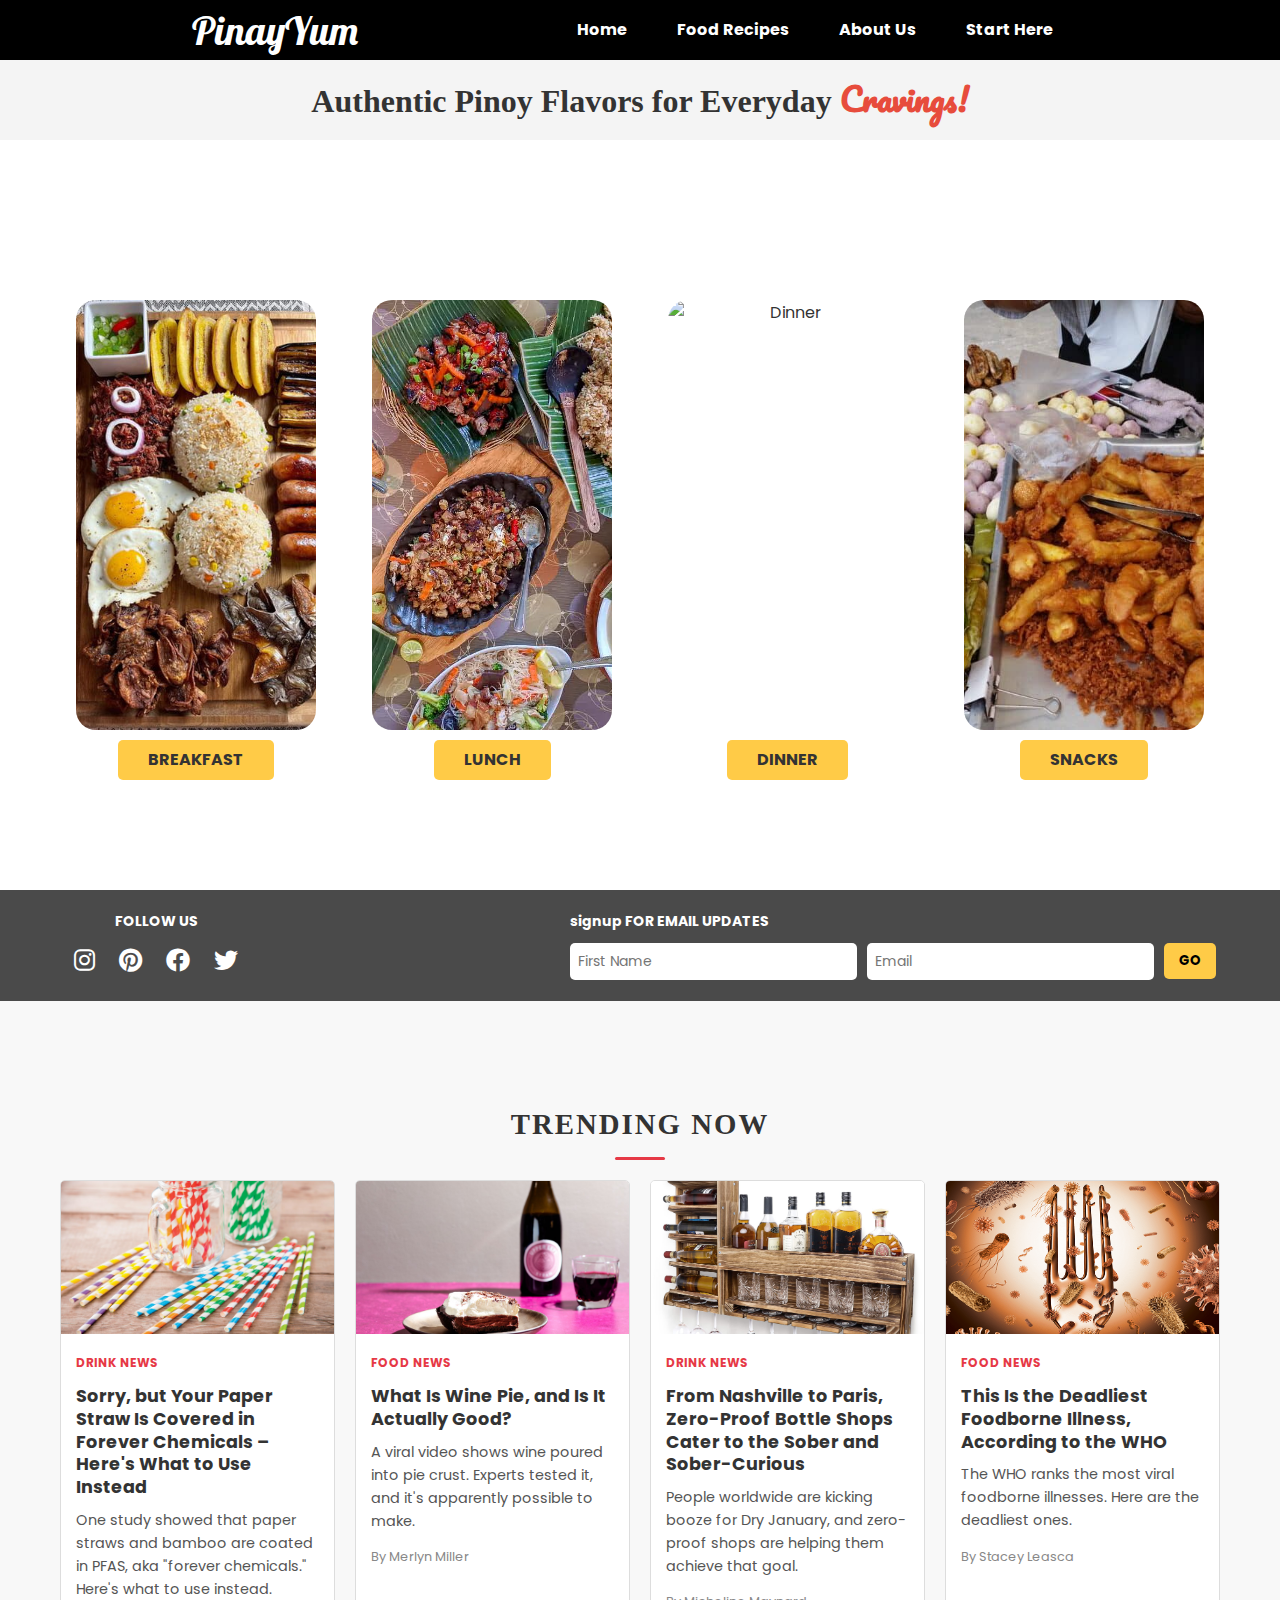
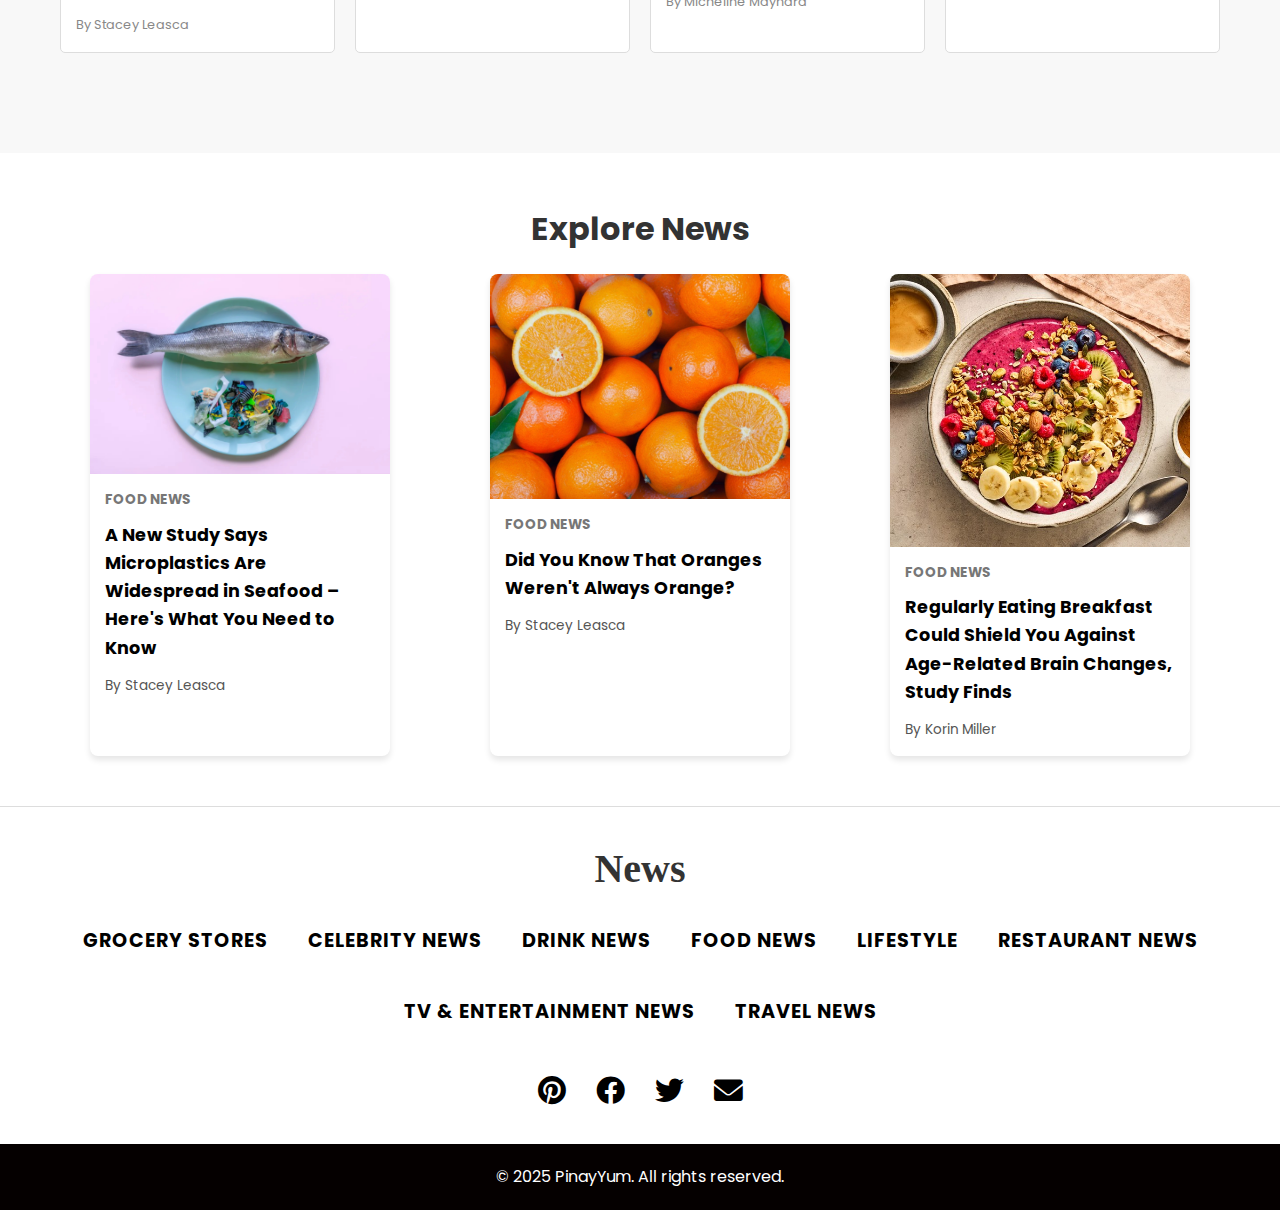
==== commit 157e20f2: "home page update" ====
--- a/Recipe Sharing Web/index.html
+++ b/Recipe Sharing Web/index.html
@@ -130,6 +130,36 @@
         </div>
     </section>    
 
+    <section class="explore-news">
+        <h2 class="explore-title">Explore News</h2>
+        <div class="explore-container">
+            <div class="explore-item">
+                <img src="images/plastic.jpg" alt="Microplastics in Seafood">
+                <div class="explore-content">
+                    <span class="category">Food News</span>
+                    <h3><a href="https://www.foodandwine.com/microplastics-in-seafood-study-8773102" target="_blank">A New Study Says Microplastics Are Widespread in Seafood – Here's What You Need to Know</a></h3>
+                    <span class="author">By Stacey Leasca</span>
+                </div>
+            </div>
+            <div class="explore-item">
+                <img src="images/orange.jpg" alt="Oranges History">
+                <div class="explore-content">
+                    <span class="category">Food News</span>
+                    <h3><a href="https://www.foodandwine.com/which-came-first-orange-color-or-orange-fruit-8773207" target="_blank">Did You Know That Oranges Weren't Always Orange?</a></h3>
+                    <span class="author">By Stacey Leasca</span>
+                </div>
+            </div>
+            <div class="explore-item">
+                <img src="images/breakfast-news.jpg" alt="Breakfast Brain Study">
+                <div class="explore-content">
+                    <span class="category">Food News</span>
+                    <h3><a href="https://www.foodandwine.com/skipping-breakfast-cognitive-decline-dementia-study-8773219" target="_blank">Regularly Eating Breakfast Could Shield You Against Age-Related Brain Changes, Study Finds</a></h3>
+                    <span class="author">By Korin Miller</span>
+                </div>
+            </div>
+        </div>
+    </section>    
+
     <section class="news-section">
         <h2 class="news-title">News</h2>
         <div class="news-categories">
--- a/Recipe Sharing Web/style.css
+++ b/Recipe Sharing Web/style.css
@@ -377,6 +377,73 @@
     margin: 10px 0;
 }
 
+.explore-news {
+    margin: 50px 0;
+    text-align: center;
+}
+
+.explore-title {
+    font-size: 2rem;
+    font-weight: bold;
+    margin-bottom: 20px;
+}
+
+.explore-container {
+    display: flex;
+    justify-content: center;
+    gap: 100px;
+    flex-wrap: wrap;
+}
+
+.explore-item {
+    max-width: 300px;
+    background-color: #ffffff;
+    box-shadow: 0 4px 6px rgba(0, 0, 0, 0.1);
+    border-radius: 8px;
+    overflow: hidden;
+    text-align: left;
+}
+
+.explore-item img {
+    width: 100%;
+    height: auto;
+    display: block;
+}
+
+.explore-content {
+    padding: 15px;
+}
+
+.explore-content .category {
+    font-size: 0.85rem;
+    color: #777;
+    text-transform: uppercase;
+    margin-bottom: 10px;
+    display: block;
+}
+
+.explore-content h3 {
+    font-size: 1.1rem;
+    font-weight: bold;
+    margin: 10px 0;
+}
+
+.explore-content h3 a {
+    color: black;
+    text-decoration: none;
+    transition: all 0.3s ease; 
+}
+
+.explore-content h3 a:hover {
+    text-decoration: underline; 
+    text-decoration-color: black; 
+}
+
+.explore-content .author {
+    font-size: 0.85rem;
+    color: #555;
+}
+
 .author {
     font-size: 0.8em;
     color: #888;
